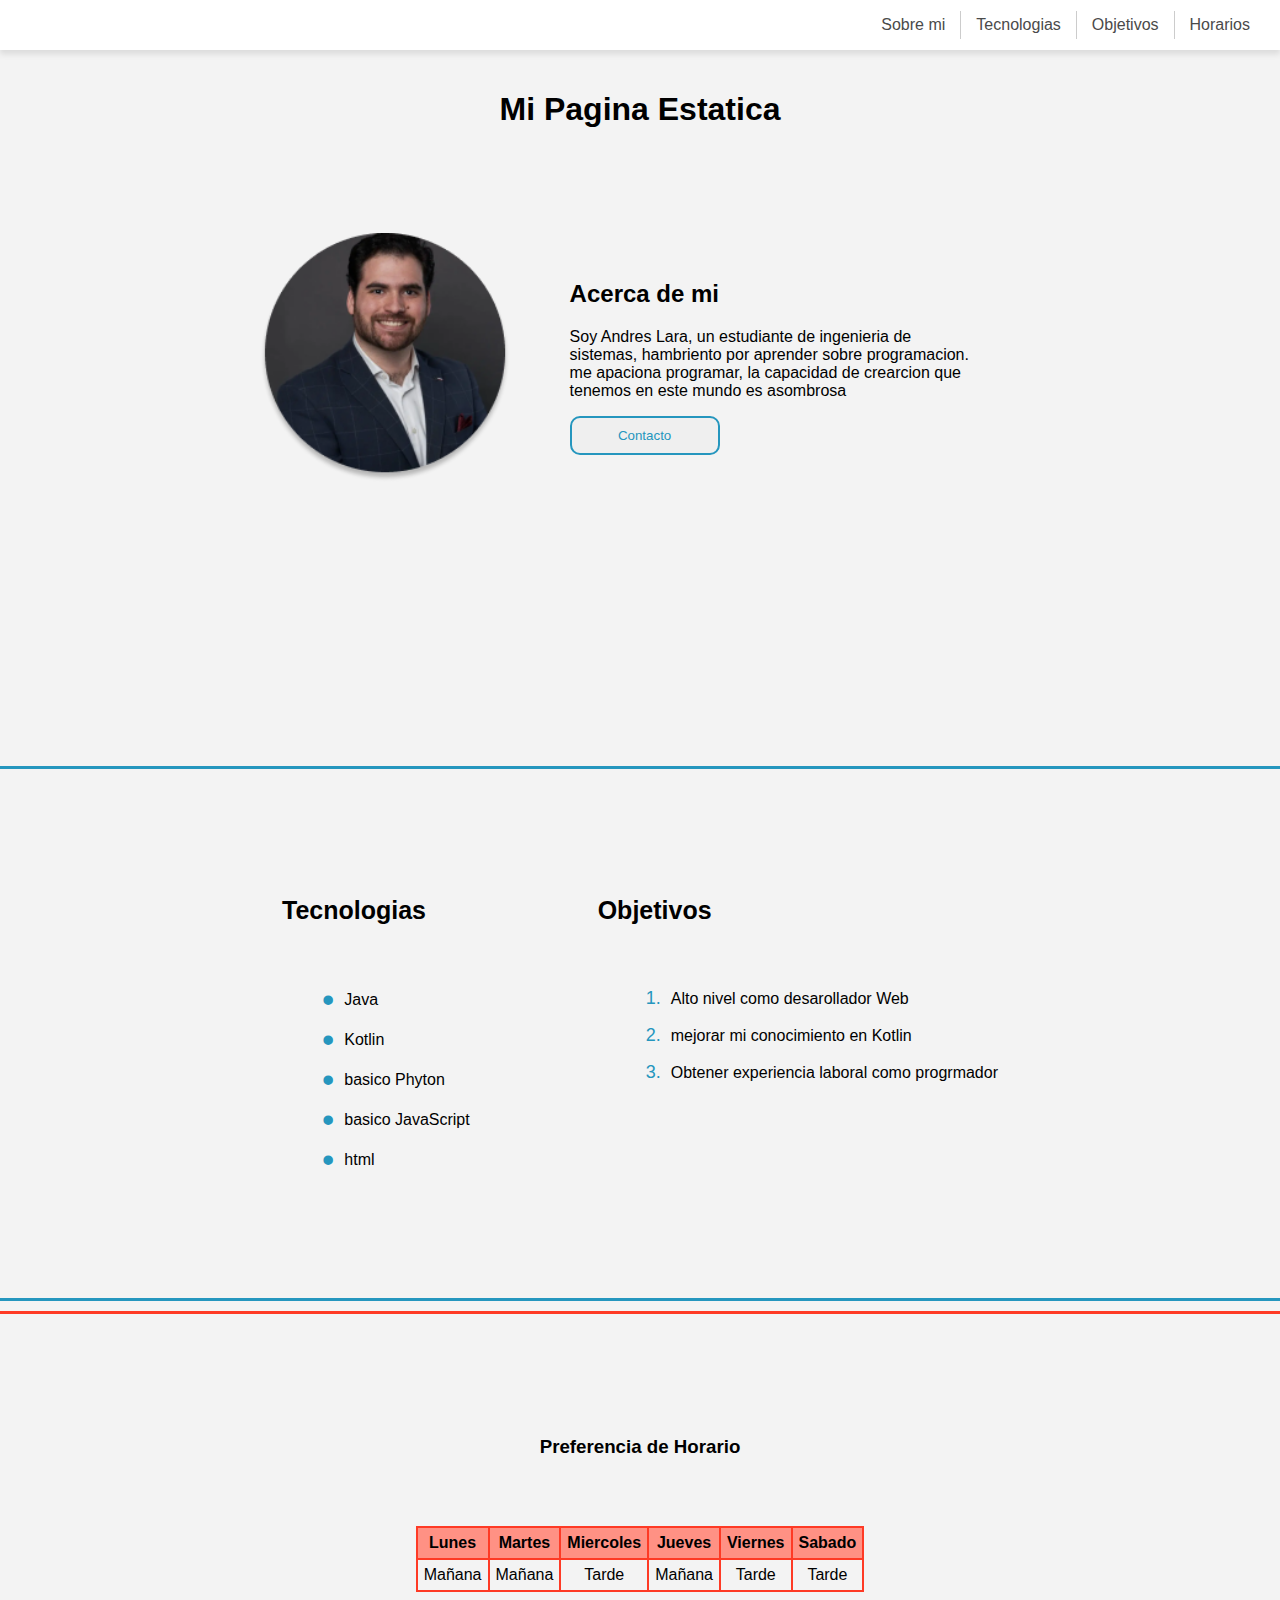
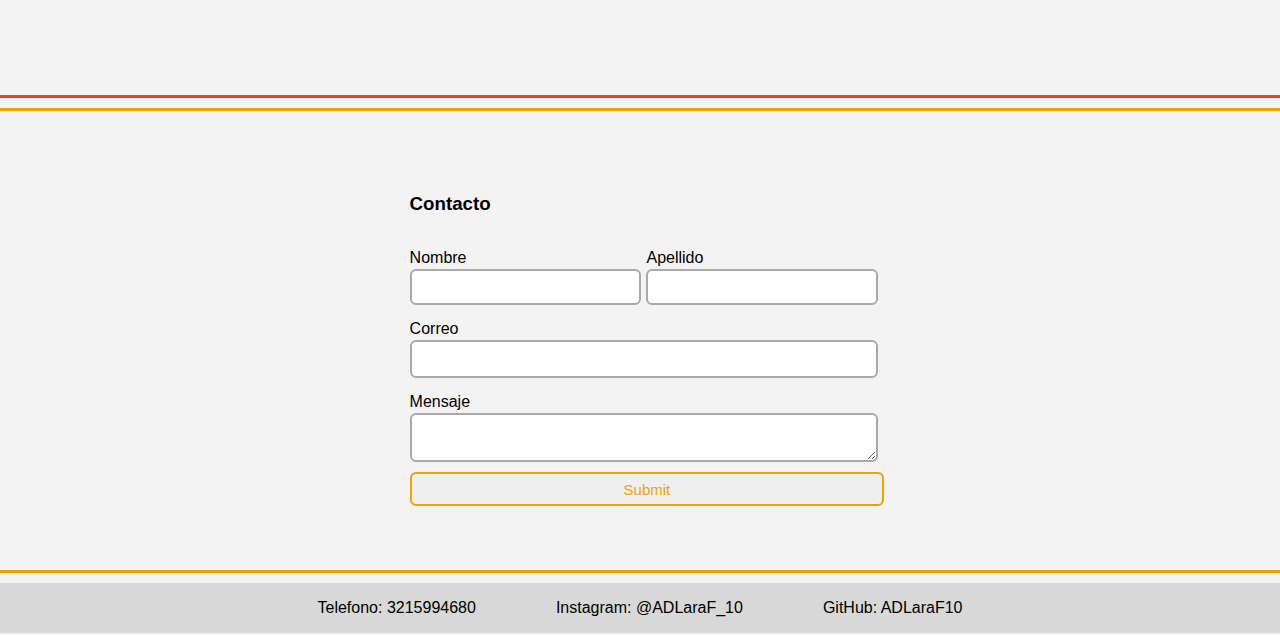
==== index.html @ 04764af8 "CSS terminado + areglos html" ====
<!DOCTYPE html>
<html lang="en">
  <head>
    <meta charset="UTF-8" />
    <meta name="viewport" content="width=device-width, initial-scale=1.0" />
    <link rel="stylesheet" href="CSS/estilo.css" />
    <title>Mi Pagina</title>
  </head>

  <body>
    <nav>
      <a href="#">Sobre mi</a>
      <a href="#">Tecnologias</a>
      <a href="#">Objetivos</a>
      <a href="#">Horarios</a>
    </nav>
    <div id="miPagina">
      <h1>Mi Pagina Estatica</h1>
    </div>
    <div id="acerca">
      <img src="Recursos/Perfil.png" alt="placeHolderPerfil" />
      <div id="acercaInfo">
        <h2>Acerca de mi</h2>
        <p>
          Soy Andres Lara, un estudiante de ingenieria de sistemas, hambriento
          por aprender sobre programacion. me apaciona programar, la capacidad
          de crearcion que tenemos en este mundo es asombrosa
        </p>
        <button>Contacto</button>
      </div>
    </div>
    <section id="Listas">
      <div>
        <h3>Tecnologias</h3>
        <ul>
          <li>Java</li>
          <li>Kotlin</li>
          <li>basico Phyton</li>
          <li>basico JavaScript</li>
          <li>html</li>
        </ul>
      </div>
      <div>
        <h3>Objetivos</h3>
        <ol>
          <li>Alto nivel como desarollador Web</li>
          <li>mejorar mi conocimiento en Kotlin</li>
          <li>Obtener experiencia laboral como progrmador</li>
        </ol>
      </div>
    </section>
    <section id="contenedor_tabla">
      <h3>Preferencia de Horario</h3>
      <table>
        <tr>
          <th>Lunes</th>
          <th>Martes</th>
          <th>Miercoles</th>
          <th>Jueves</th>
          <th>Viernes</th>
          <th>Sabado</th>
        </tr>
        <tr>
          <td>Mañana</td>
          <td>Mañana</td>
          <td>Tarde</td>
          <td>Mañana</td>
          <td>Tarde</td>
          <td>Tarde</td>
        </tr>
      </table>
    </section>
    <section id="seccion_form">
      <form>
        <h3>Contacto</h3>
        <div>
          <label for="Nombre">Nombre</label>
          <label for="apellido">Apellido</label>
          <input type="text" name="Nombre" id="Nombre" />
          <input type="text" name="apellido" id="apellido" />
        </div>
        <label for="Correo">Correo</label>
        <input type="text" name="email" id="email" />
        <label for="Mensaje">Mensaje</label>
        <textarea name="Mensaje" id="Mensaje"></textarea>
        <input type="submit" name="enviar" id="btn-enviar" />
      </form>
    </section>
    <footer>
        <p>
            Telefono: 3215994680
        </p> 
        <p>
            Instagram: @ADLaraF_10
        </p>
        <p>
            GitHub: ADLaraF10
        </p>
    </footer>
  </body>
</html>
---- CSS/estilo.css ----
html,
body {
    background-color: #f3f3f3;
    font-family: 'Lucida Sans', 'Lucida Sans Regular', 'Lucida Grande', 'Lucida Sans Unicode', Geneva, Verdana, sans-serif;
    margin: 0;
    padding: 0;
}

nav {
    background-color: white;
    display: flex;
    height: 50px;
    align-items: center;
    justify-content: flex-end;
    box-shadow: 0px 4px 6px rgba(0, 0, 0, 0.1);
    padding: 0 15px 0 15px;
}

nav a {
    padding: 5px 15px 5px 15px;
    text-decoration: none;
    color: #4a4a4a;
    border-left: 1px solid #ccc;
}

nav a:first-child {
    border-left: none;
}

nav a:hover {
    color: #2596be;
}

h1 {
    text-align: center;
    padding-top: 20px;
}

#miPagina {
    display: contents;
    align-items: center;
}

#acerca {
    display: flex;
    background-color: #f3f3f3;
    padding: 8px 20px 20px 30px;
    margin: 5% 18% 18% 18%;
    align-items: center;
}

#acerca img {
    width: 60%;
}

#acerca p {
    width: 400px;
}

#acercaInfo {
    display: block;
    padding-top: 10%;
    padding: 60px;
}

#acerca button {
    border: 2px solid #2596be;
    border-radius: 10px;
    padding: 10px;
    width: 150px;
    color: #2596be;

}

#acerca button:hover {
    border-color: #f3f3f3;
    background-color: #2596be;
    color: #f3f3f3;
}

#Listas {
    border: 3px solid #2596be;
    border-left: none;
    border-right: none;
    padding-block: 8%;
    display: flex;
    justify-content: center;
}

#Listas div {
    margin-inline: 5%;
}

#Listas h3 {
    font-size: 25px;
    padding-bottom: 30px;
}


#Listas ul li {
    list-style: none;
    display: flex;
    align-items: center;
}

#Listas ul li::before {
    list-style: none;
    content: "•";
    color: #2596be;
    font-size: 35px;
    margin-right: 10px;
}
#Listas ol{
    counter-reset: item;
}
#Listas ol li {
    list-style: none;
    display: flex;
    align-items: center;
}

#Listas ol li::before {
    margin: 8px;
    list-style: none;
    content: counter(item) ". ";
    counter-increment: item;  
    color: #2596be;
    font-size: 18px;
    margin-right: 10px;
}

#contenedor_tabla {
    margin-top: 10px;
    padding: 8%;
    display: flex;
    flex-direction: column;
    align-items: center;
    border: 3px solid #fe3a25;
    border-left: none;
    border-right: none;
}

#contenedor_tabla table {
    margin-top: 50px;
    border-collapse: collapse;
}

#contenedor_tabla th {
    padding: 6px;
    border: 2px solid #fe3a25;
    background-color: #ff9184;
}

#contenedor_tabla td {
    padding: 6px;
    border: 2px solid #fe3a25;
    text-align: center;
}

#seccion_form {
    border: 3px solid #eea302;
    border-left: none;
    border-right: none;
    display: flex;
    justify-content: center;
    margin-top: 10px;
    margin-bottom: 10px;
    padding: 5%;
}

#seccion_form form {
    display:flex;
    flex-direction: column;
    align-items: ;
    width: 40%;
}

#seccion_form form div {
    display: grid;
    grid-template-columns: 1fr 1fr;
    column-gap: 13px;
}

#seccion_form input[type="text"]{
    border-radius: 6px;
    margin-top: 0;
    width: 100%;
    height: 50px;
    font-size: 18px;
    border: 2px solid #a9a9a9;
}

#seccion_form div input[type="text"]{
    border-radius: 6px;
    margin-top: 0;
    width: 100%;
    height: 30px;
    font-size: 18px;
    border: 2px solid #a9a9a9;
}

#seccion_form textarea {
    width: 100%;
    height: 20%;
    border: 2px solid #a9a9a9;
    border-radius: 6px;
    font-size: 15px;
}

#seccion_form input[type="submit"] {
    margin-top: 10px;
    width: 103%;
    height: 15%;
    border: 2px solid #eea302;
    border-radius: 6px;
    font-size: 15px;
    color: #eea302;
}

form label {
    display: block;
    padding: 15px 0 2px 0;
}

footer {
    display: flex;
    justify-content: center;
    margin: 0%;
    background-color: rgb(216, 216, 216);
}

footer p{
    margin-inline: 40px;
}
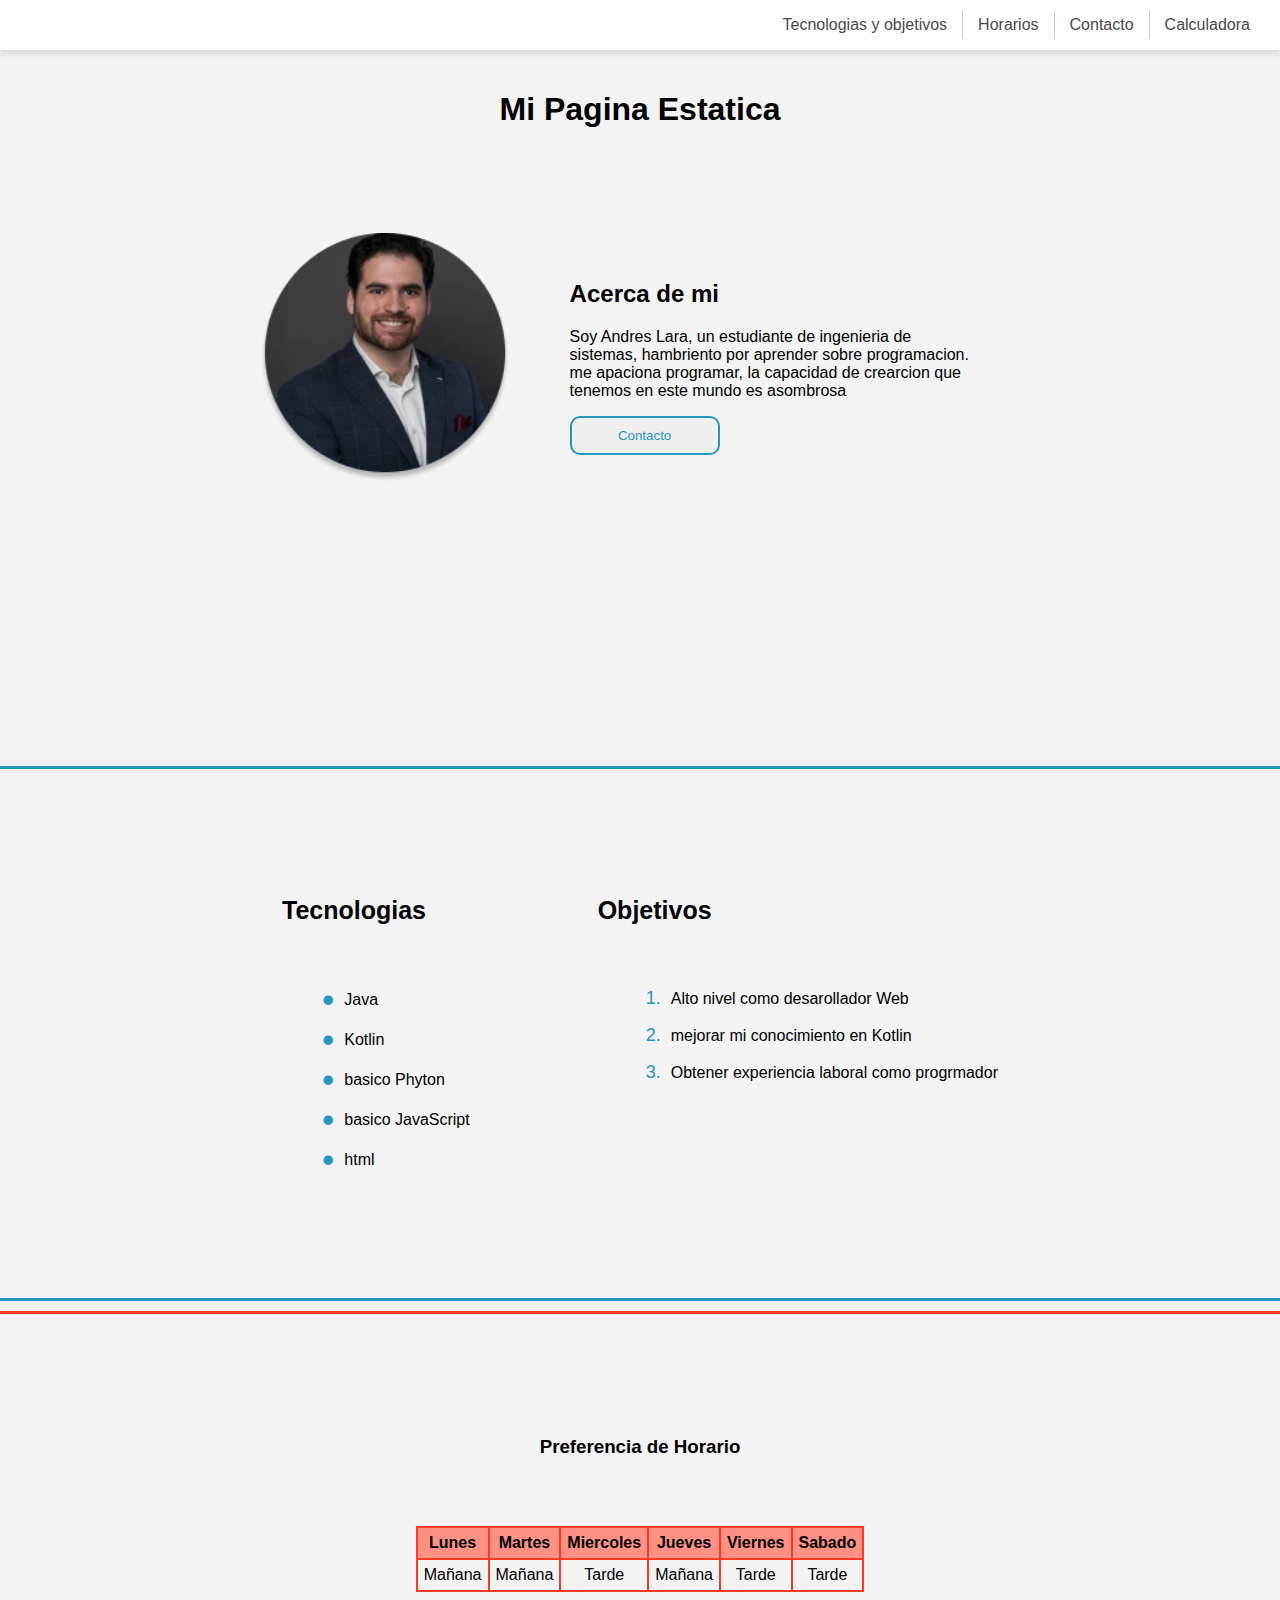
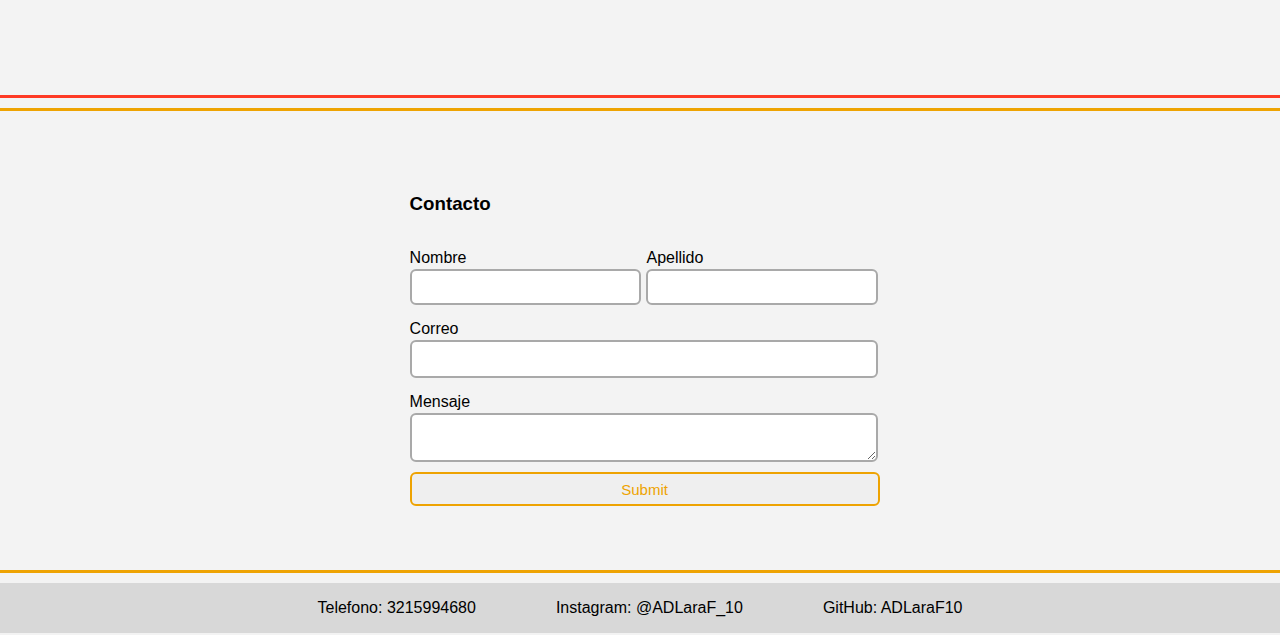
==== commit 95555e8b: "Agregar enlaces" ====
--- a/index.html
+++ b/index.html
@@ -9,10 +9,10 @@
 
   <body>
     <nav>
-      <a href="#">Sobre mi</a>
-      <a href="#">Tecnologias</a>
-      <a href="#">Objetivos</a>
-      <a href="#">Horarios</a>
+      <a href="#Listas">Tecnologias y objetivos</a>
+      <a href="#contenedor_tabla">Horarios</a>
+      <a href="#seccion_form">Contacto</a>
+      <a href="#">Calculadora</a>
     </nav>
     <div id="miPagina">
       <h1>Mi Pagina Estatica</h1>
--- a/CSS/estilo.css
+++ b/CSS/estilo.css
@@ -171,7 +171,7 @@
 #seccion_form form {
     display:flex;
     flex-direction: column;
-    align-items: ;
+
     width: 40%;
 }
 
@@ -209,7 +209,7 @@
 
 #seccion_form input[type="submit"] {
     margin-top: 10px;
-    width: 103%;
+    width: 102%;
     height: 15%;
     border: 2px solid #eea302;
     border-radius: 6px;
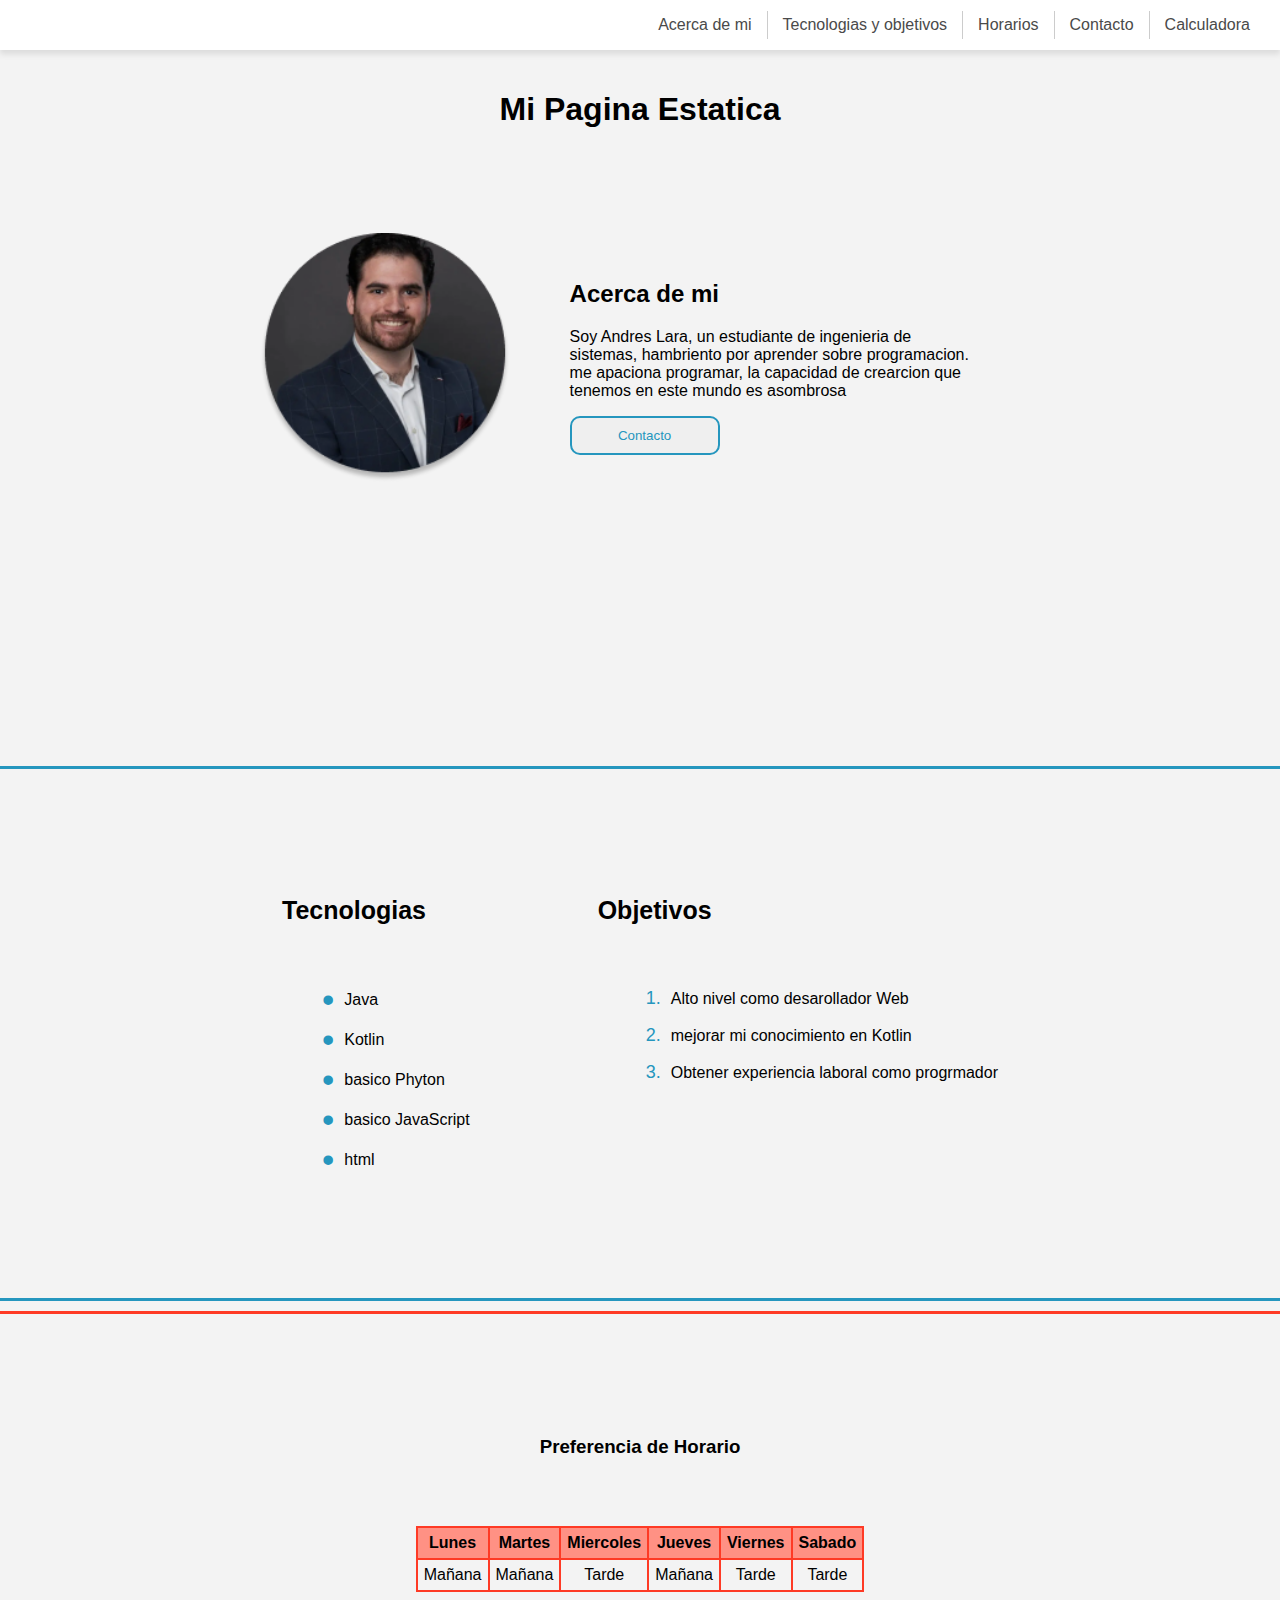
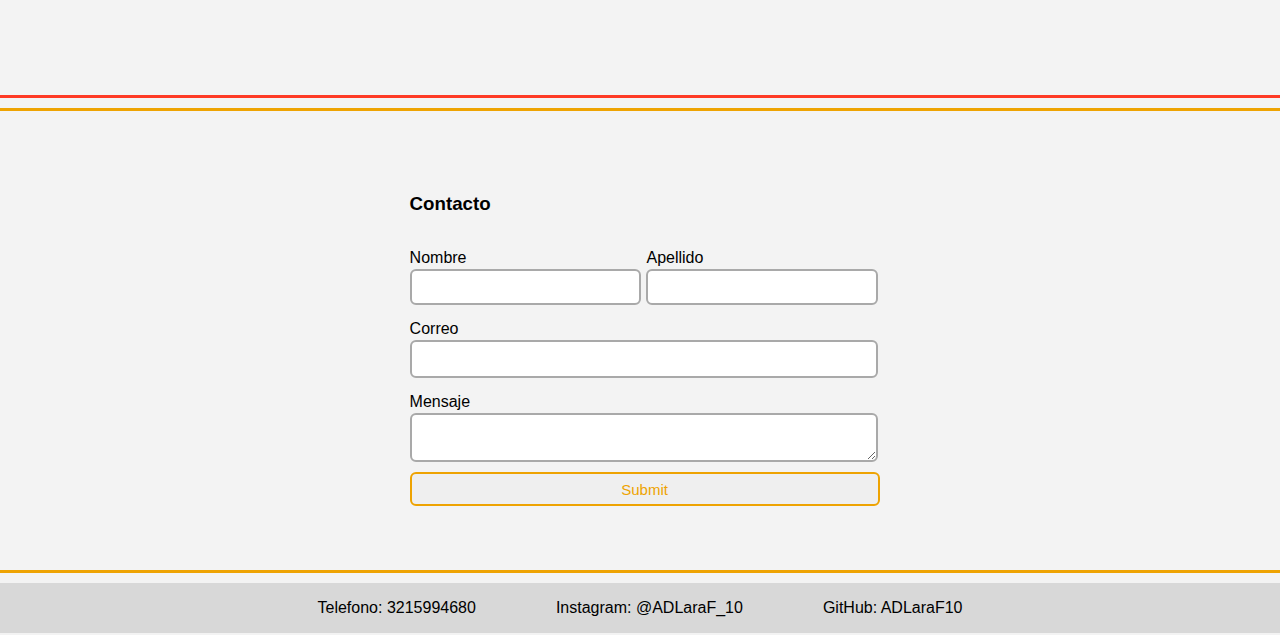
==== commit 83081ba1: "cambios anteriores" ====
--- a/index.html
+++ b/index.html
@@ -3,16 +3,17 @@
   <head>
     <meta charset="UTF-8" />
     <meta name="viewport" content="width=device-width, initial-scale=1.0" />
-    <link rel="stylesheet" href="CSS/estilo.css" />
+    <link rel="stylesheet" href="CSS/estiloIndex.css" />
     <title>Mi Pagina</title>
   </head>
 
   <body>
     <nav>
+      <a href="index.html">Acerca de mi</a>
       <a href="#Listas">Tecnologias y objetivos</a>
       <a href="#contenedor_tabla">Horarios</a>
       <a href="#seccion_form">Contacto</a>
-      <a href="#">Calculadora</a>
+      <a href="Calculadora.html">Calculadora</a>
     </nav>
     <div id="miPagina">
       <h1>Mi Pagina Estatica</h1>
--- a/CSS/estiloIndex.css
+++ b/CSS/estiloIndex.css
@@ -0,0 +1,234 @@
+html,
+body {
+    background-color: #f3f3f3;
+    font-family: 'Lucida Sans', 'Lucida Sans Regular', 'Lucida Grande', 'Lucida Sans Unicode', Geneva, Verdana, sans-serif;
+    margin: 0;
+    padding: 0;
+}
+
+nav {
+    background-color: white;
+    display: flex;
+    height: 50px;
+    align-items: center;
+    justify-content: flex-end;
+    box-shadow: 0px 4px 6px rgba(0, 0, 0, 0.1);
+    padding: 0 15px 0 15px;
+}
+
+nav a {
+    padding: 5px 15px 5px 15px;
+    text-decoration: none;
+    color: #4a4a4a;
+    border-left: 1px solid #ccc;
+}
+
+nav a:first-child {
+    border-left: none;
+}
+
+nav a:hover {
+    color: #2596be;
+}
+
+h1 {
+    text-align: center;
+    padding-top: 20px;
+}
+
+#miPagina {
+    display: contents;
+    align-items: center;
+}
+
+#acerca {
+    display: flex;
+    background-color: #f3f3f3;
+    padding: 8px 20px 20px 30px;
+    margin: 5% 18% 18% 18%;
+    align-items: center;
+}
+
+#acerca img {
+    width: 60%;
+}
+
+#acerca p {
+    width: 400px;
+}
+
+#acercaInfo {
+    display: block;
+    padding-top: 10%;
+    padding: 60px;
+}
+
+#acerca button {
+    border: 2px solid #2596be;
+    border-radius: 10px;
+    padding: 10px;
+    width: 150px;
+    color: #2596be;
+
+}
+
+#acerca button:hover {
+    border-color: #f3f3f3;
+    background-color: #2596be;
+    color: #f3f3f3;
+}
+
+#Listas {
+    border: 3px solid #2596be;
+    border-left: none;
+    border-right: none;
+    padding-block: 8%;
+    display: flex;
+    justify-content: center;
+}
+
+#Listas div {
+    margin-inline: 5%;
+}
+
+#Listas h3 {
+    font-size: 25px;
+    padding-bottom: 30px;
+}
+
+
+#Listas ul li {
+    list-style: none;
+    display: flex;
+    align-items: center;
+}
+
+#Listas ul li::before {
+    list-style: none;
+    content: "•";
+    color: #2596be;
+    font-size: 35px;
+    margin-right: 10px;
+}
+#Listas ol{
+    counter-reset: item;
+}
+#Listas ol li {
+    list-style: none;
+    display: flex;
+    align-items: center;
+}
+
+#Listas ol li::before {
+    margin: 8px;
+    list-style: none;
+    content: counter(item) ". ";
+    counter-increment: item;  
+    color: #2596be;
+    font-size: 18px;
+    margin-right: 10px;
+}
+
+#contenedor_tabla {
+    margin-top: 10px;
+    padding: 8%;
+    display: flex;
+    flex-direction: column;
+    align-items: center;
+    border: 3px solid #fe3a25;
+    border-left: none;
+    border-right: none;
+}
+
+#contenedor_tabla table {
+    margin-top: 50px;
+    border-collapse: collapse;
+}
+
+#contenedor_tabla th {
+    padding: 6px;
+    border: 2px solid #fe3a25;
+    background-color: #ff9184;
+}
+
+#contenedor_tabla td {
+    padding: 6px;
+    border: 2px solid #fe3a25;
+    text-align: center;
+}
+
+#seccion_form {
+    border: 3px solid #eea302;
+    border-left: none;
+    border-right: none;
+    display: flex;
+    justify-content: center;
+    margin-top: 10px;
+    margin-bottom: 10px;
+    padding: 5%;
+}
+
+#seccion_form form {
+    display:flex;
+    flex-direction: column;
+
+    width: 40%;
+}
+
+#seccion_form form div {
+    display: grid;
+    grid-template-columns: 1fr 1fr;
+    column-gap: 13px;
+}
+
+#seccion_form input[type="text"]{
+    border-radius: 6px;
+    margin-top: 0;
+    width: 100%;
+    height: 50px;
+    font-size: 18px;
+    border: 2px solid #a9a9a9;
+}
+
+#seccion_form div input[type="text"]{
+    border-radius: 6px;
+    margin-top: 0;
+    width: 100%;
+    height: 30px;
+    font-size: 18px;
+    border: 2px solid #a9a9a9;
+}
+
+#seccion_form textarea {
+    width: 100%;
+    height: 20%;
+    border: 2px solid #a9a9a9;
+    border-radius: 6px;
+    font-size: 15px;
+}
+
+#seccion_form input[type="submit"] {
+    margin-top: 10px;
+    width: 102%;
+    height: 15%;
+    border: 2px solid #eea302;
+    border-radius: 6px;
+    font-size: 15px;
+    color: #eea302;
+}
+
+form label {
+    display: block;
+    padding: 15px 0 2px 0;
+}
+
+footer {
+    display: flex;
+    justify-content: center;
+    margin: 0%;
+    background-color: rgb(216, 216, 216);
+}
+
+footer p{
+    margin-inline: 40px;
+}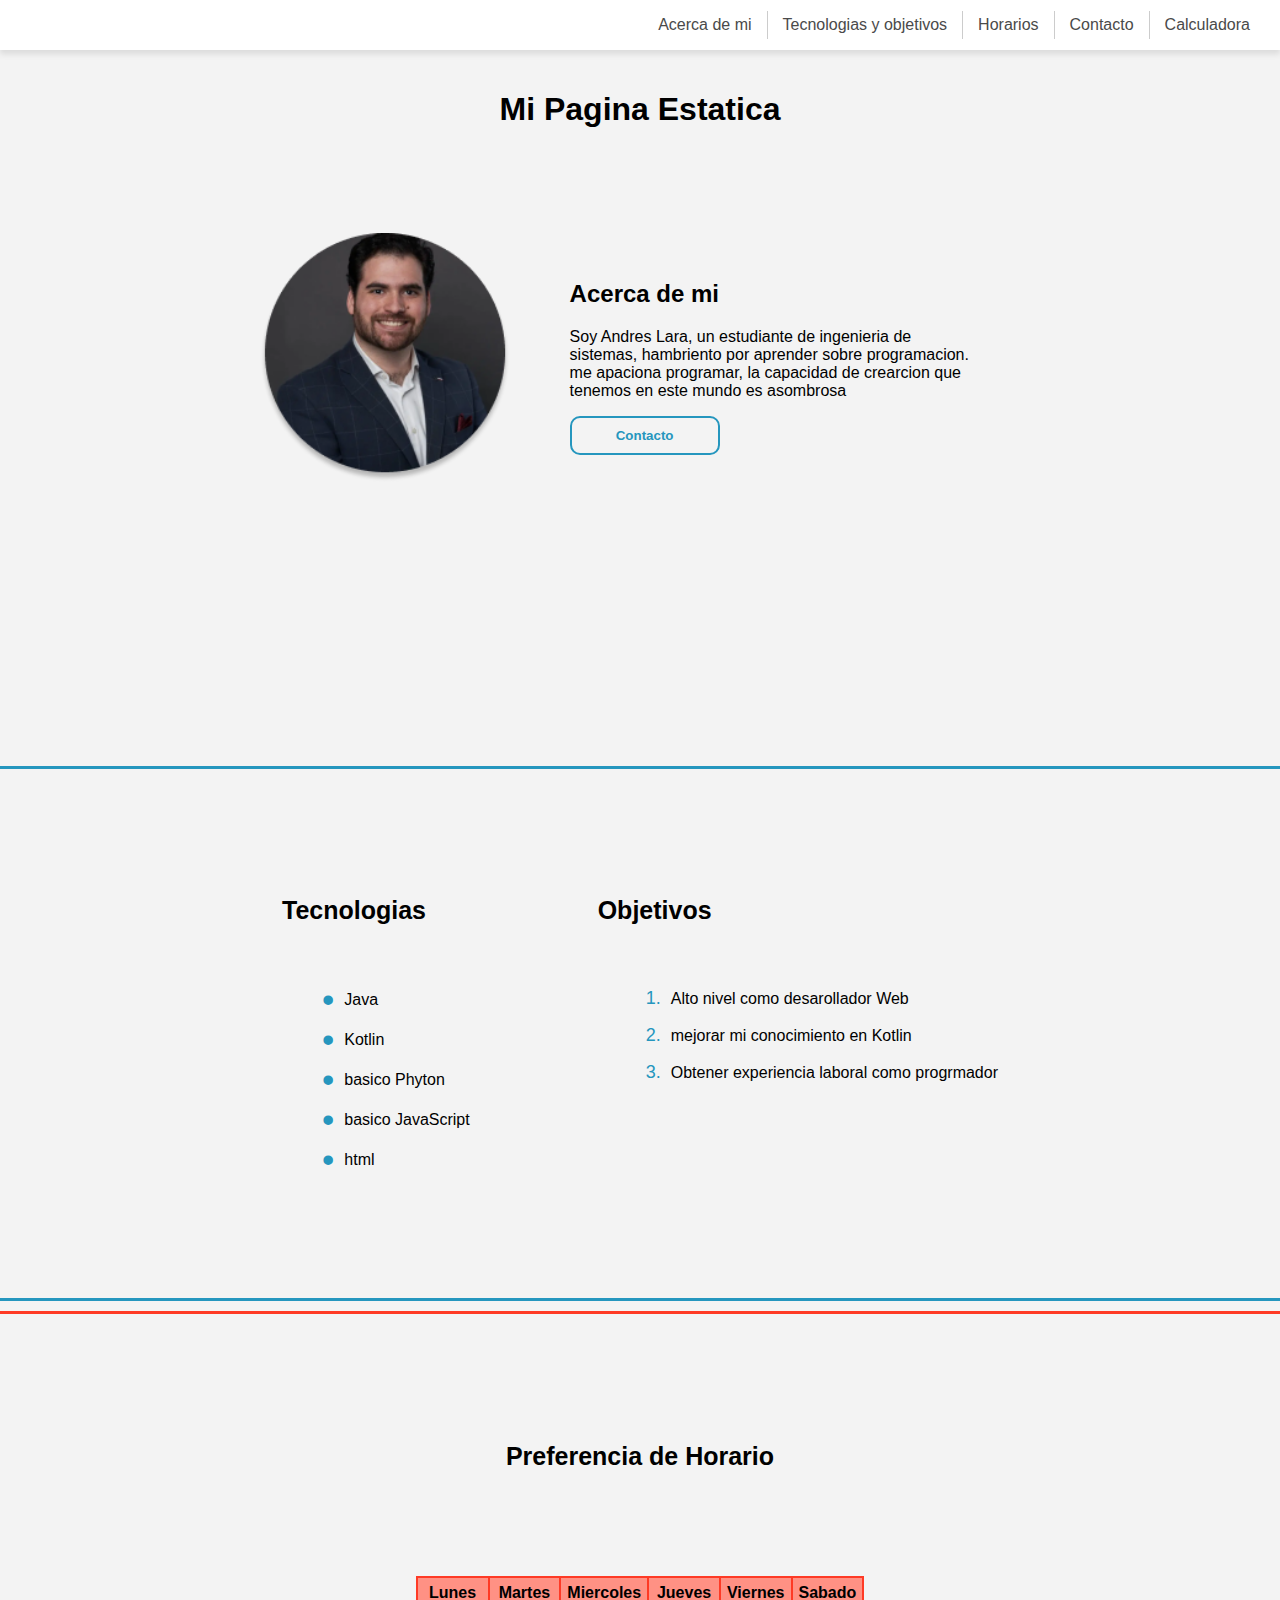
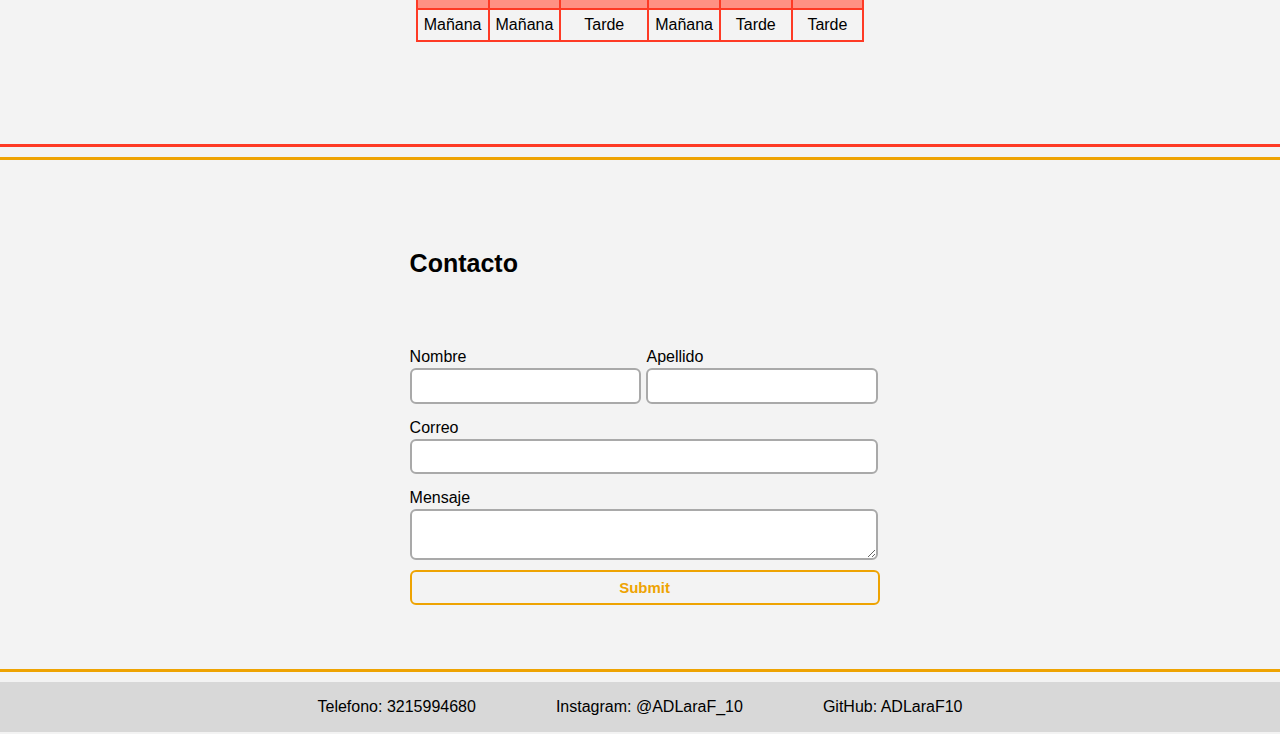
==== commit d2ca7b0a: "Detalles css, implementacion de smooth scrolling" ====
--- a/index.html
+++ b/index.html
@@ -10,7 +10,7 @@
   <body>
     <nav>
       <a href="index.html">Acerca de mi</a>
-      <a href="#Listas">Tecnologias y objetivos</a>
+      <a href="#Listas" class="referencia">Tecnologias y objetivos</a>
       <a href="#contenedor_tabla">Horarios</a>
       <a href="#seccion_form">Contacto</a>
       <a href="Calculadora.html">Calculadora</a>
@@ -98,5 +98,6 @@
             GitHub: ADLaraF10
         </p>
     </footer>
+    <script src="JS/index.js"></script>
   </body>
 </html>
--- a/CSS/estiloIndex.css
+++ b/CSS/estiloIndex.css
@@ -69,6 +69,8 @@
     padding: 10px;
     width: 150px;
     color: #2596be;
+    font-weight: bold;
+    background-color: #f3f3f3;
 
 }
 
@@ -91,7 +93,7 @@
     margin-inline: 5%;
 }
 
-#Listas h3 {
+h3 {
     font-size: 25px;
     padding-bottom: 30px;
 }
@@ -215,6 +217,13 @@
     border-radius: 6px;
     font-size: 15px;
     color: #eea302;
+    font-weight: bold;
+    background-color: #f3f3f3;
+}
+
+#seccion_form input[type="submit"]:hover {
+   color: #f3f3f3;
+   background-color: #eea302;
 }
 
 form label {
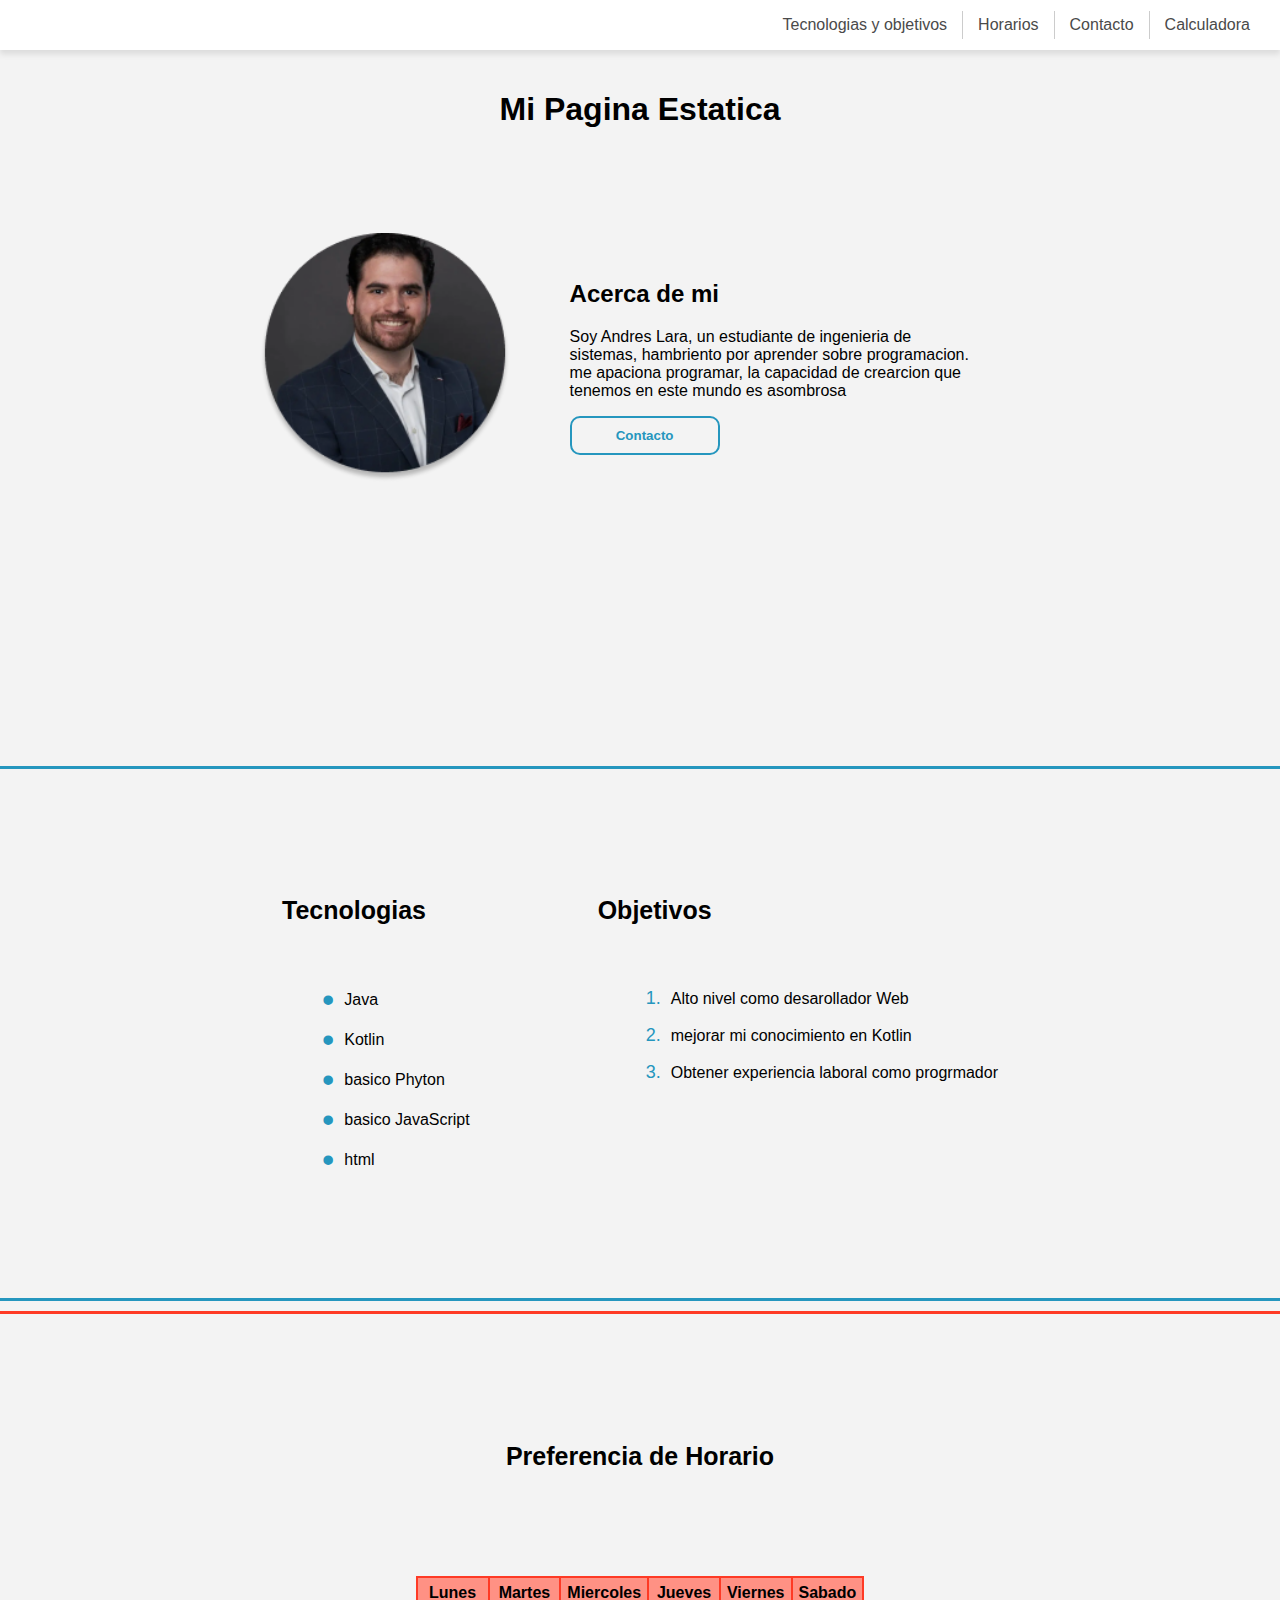
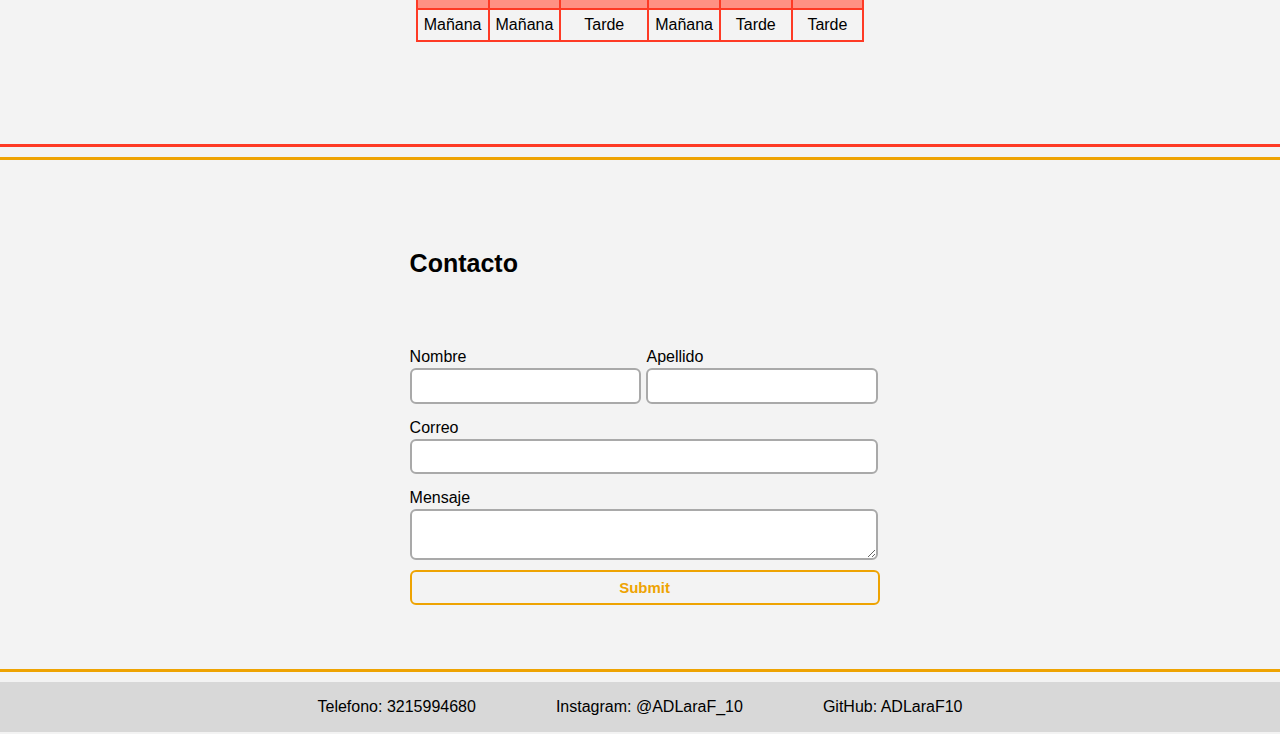
==== commit 15abad9d: "correccion de errores" ====
--- a/index.html
+++ b/index.html
@@ -1,5 +1,5 @@
 <!DOCTYPE html>
-<html lang="en">
+<html lang="es">
   <head>
     <meta charset="UTF-8" />
     <meta name="viewport" content="width=device-width, initial-scale=1.0" />
@@ -8,11 +8,10 @@
   </head>
 
   <body>
-    <nav>
-      <a href="index.html">Acerca de mi</a>
-      <a href="#Listas" class="referencia">Tecnologias y objetivos</a>
-      <a href="#contenedor_tabla">Horarios</a>
-      <a href="#seccion_form">Contacto</a>
+    <nav> 
+      <a href="#Listas" class="referencia" >Tecnologias y objetivos</a>
+      <a href="#contenedor_tabla" class="referencia" >Horarios</a>
+      <a href="#seccion_form" class="referencia" >Contacto</a>
       <a href="Calculadora.html">Calculadora</a>
     </nav>
     <div id="miPagina">
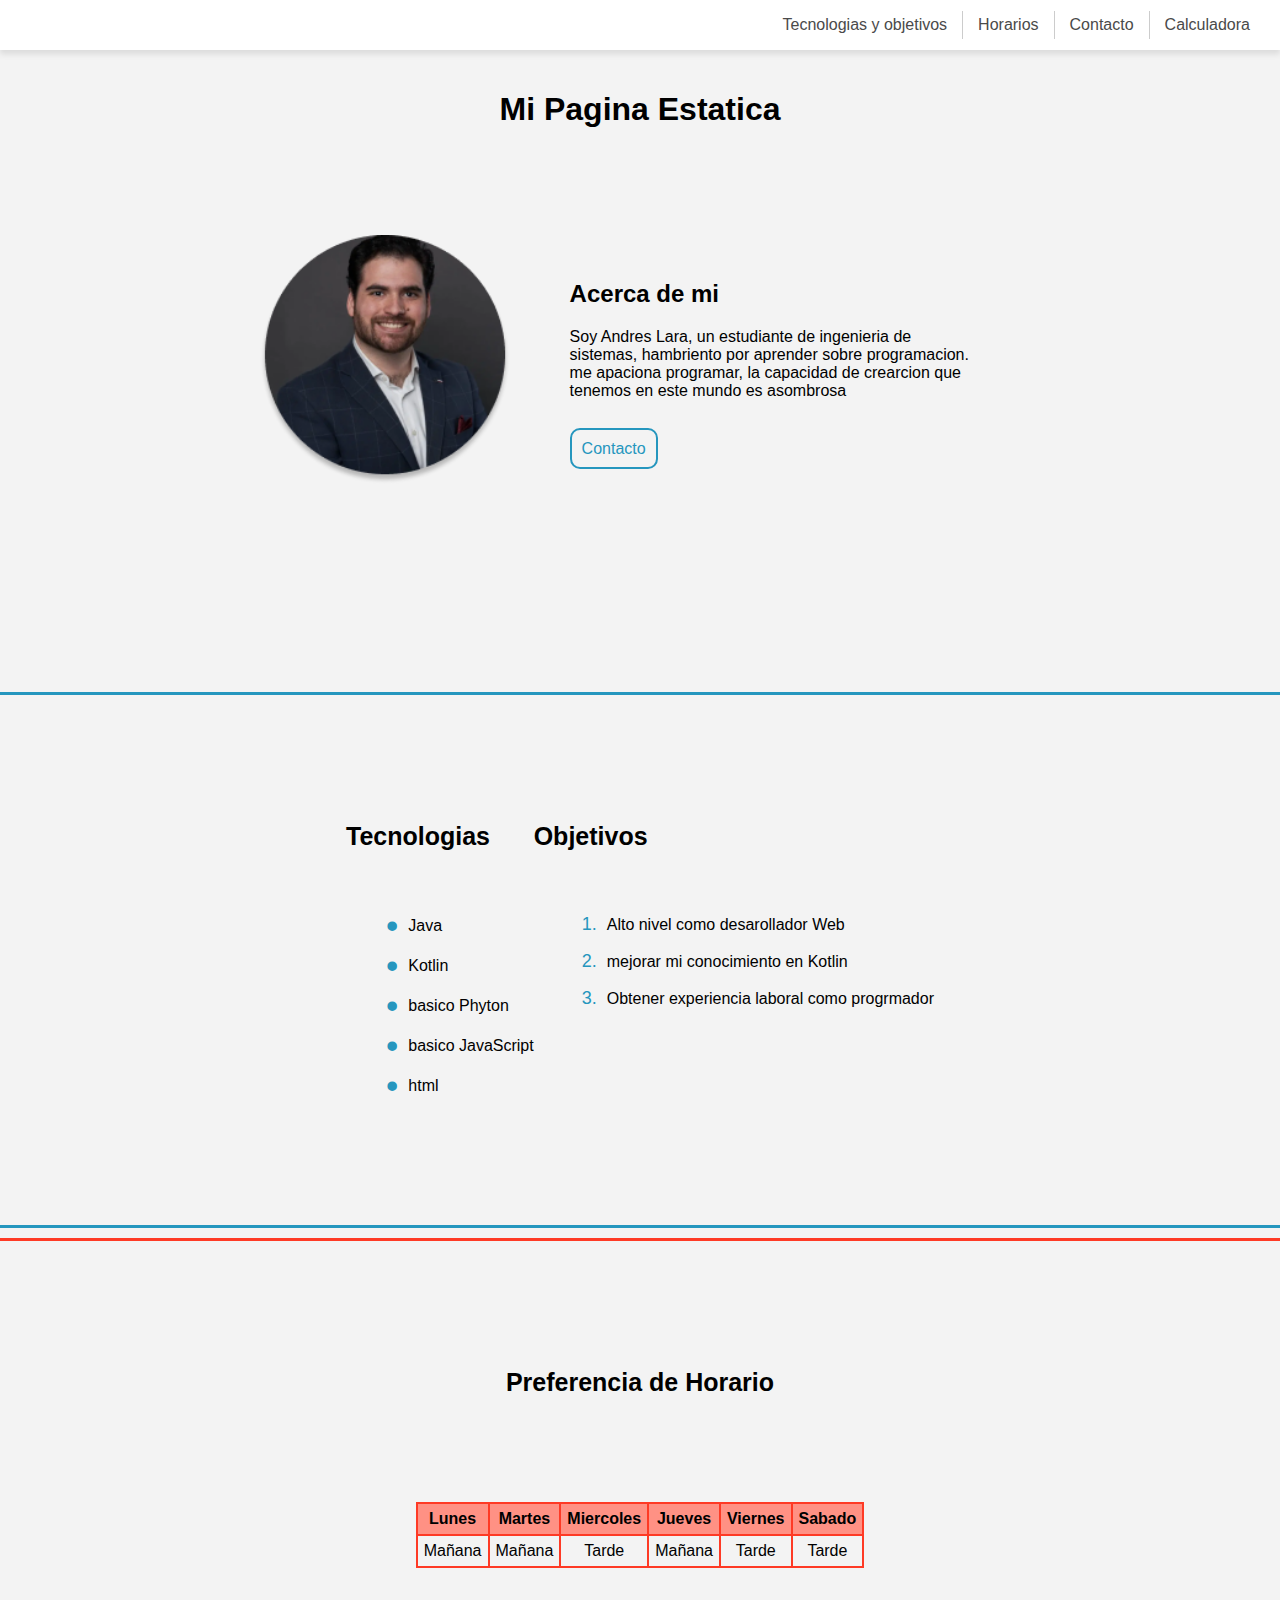
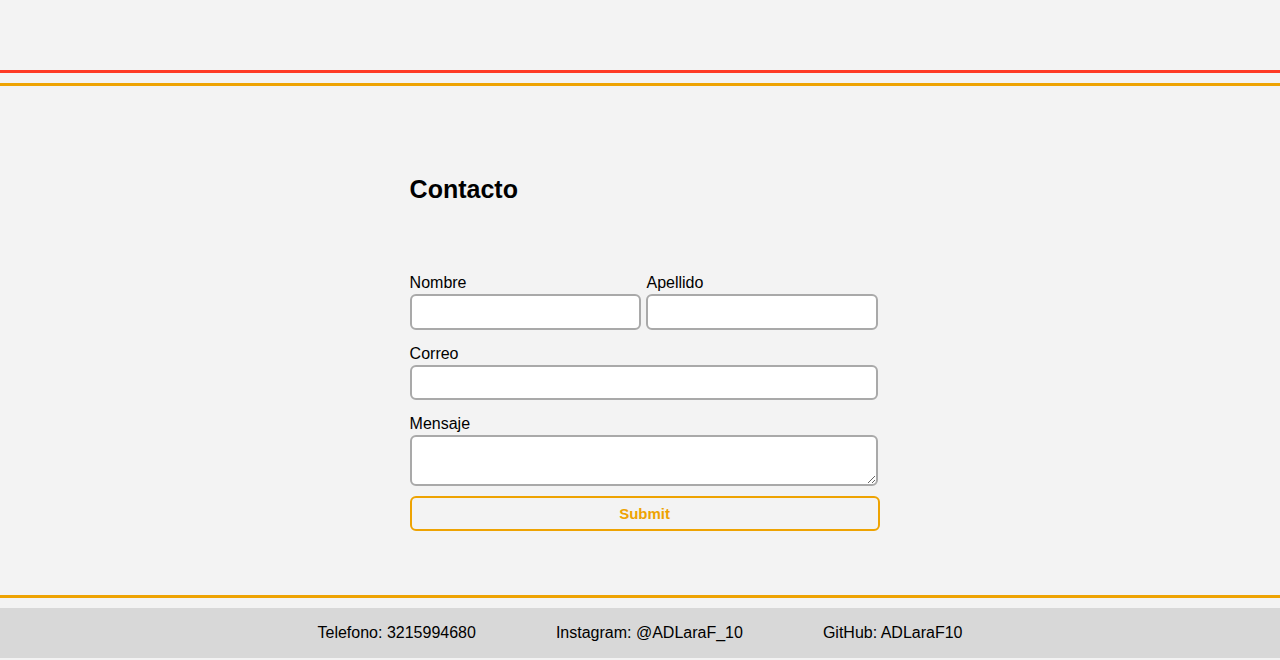
==== commit 1bb4b037: "validacion de formulario, detalles y correcion de errores" ====
--- a/index.html
+++ b/index.html
@@ -1,102 +1,99 @@
 <!DOCTYPE html>
 <html lang="es">
-  <head>
-    <meta charset="UTF-8" />
-    <meta name="viewport" content="width=device-width, initial-scale=1.0" />
-    <link rel="stylesheet" href="CSS/estiloIndex.css" />
-    <title>Mi Pagina</title>
-  </head>
 
-  <body>
-    <nav> 
-      <a href="#Listas" class="referencia" >Tecnologias y objetivos</a>
-      <a href="#contenedor_tabla" class="referencia" >Horarios</a>
-      <a href="#seccion_form" class="referencia" >Contacto</a>
-      <a href="Calculadora.html">Calculadora</a>
-    </nav>
-    <div id="miPagina">
-      <h1>Mi Pagina Estatica</h1>
+<head>
+  <meta charset="UTF-8" />
+  <meta name="viewport" content="width=device-width, initial-scale=1.0" />
+  <link rel="stylesheet" href="CSS/estiloIndex.css" />
+  <title>Mi Pagina</title>
+</head>
+
+<body>
+  <nav>
+    <a href="#Listas" class="referencia">Tecnologias y objetivos</a>
+    <a href="#contenedor_tabla" class="referencia">Horarios</a>
+    <a href="#seccion_form" class="referencia">Contacto</a>
+    <a href="Calculadora.html">Calculadora</a>
+  </nav>
+  <div id="miPagina">
+    <h1>Mi Pagina Estatica</h1>
+  </div>
+  <div id="acerca">
+    <img src="Recursos/Perfil.png" alt="placeHolderPerfil" />
+    <div id="acercaInfo">
+      <h2>Acerca de mi</h2>
+      <p>
+        Soy Andres Lara, un estudiante de ingenieria de sistemas, hambriento
+        por aprender sobre programacion. me apaciona programar, la capacidad
+        de crearcion que tenemos en este mundo es asombrosa
+      </p>
+      <a href="#seccion_form" class="referencia">Contacto</a>
     </div>
-    <div id="acerca">
-      <img src="Recursos/Perfil.png" alt="placeHolderPerfil" />
-      <div id="acercaInfo">
-        <h2>Acerca de mi</h2>
-        <p>
-          Soy Andres Lara, un estudiante de ingenieria de sistemas, hambriento
-          por aprender sobre programacion. me apaciona programar, la capacidad
-          de crearcion que tenemos en este mundo es asombrosa
-        </p>
-        <button>Contacto</button>
+  </div>
+  <section id="Listas">
+    <div>
+      <h3>Tecnologias</h3>
+      <ul>
+        <li>Java</li>
+        <li>Kotlin</li>
+        <li>basico Phyton</li>
+        <li>basico JavaScript</li>
+        <li>html</li>
+      </ul>
+    </div>
+    <div>
+      <h3>Objetivos</h3>
+      <ol>
+        <li>Alto nivel como desarollador Web</li>
+        <li>mejorar mi conocimiento en Kotlin</li>
+        <li>Obtener experiencia laboral como progrmador</li>
+      </ol>
+    </div>
+  </section>
+  <section id="contenedor_tabla">
+    <h3>Preferencia de Horario</h3>
+    <table>
+      <tr>
+        <th>Lunes</th>
+        <th>Martes</th>
+        <th>Miercoles</th>
+        <th>Jueves</th>
+        <th>Viernes</th>
+        <th>Sabado</th>
+      </tr>
+      <tr>
+        <td>Mañana</td>
+        <td>Mañana</td>
+        <td>Tarde</td>
+        <td>Mañana</td>
+        <td>Tarde</td>
+        <td>Tarde</td>
+      </tr>
+    </table>
+  </section>
+  <section id="seccion_form">
+    <form onsubmit="validarFormularioMensaje(event)">
+      <h3>Contacto</h3>
+      <span id="alerta">Debe llenar todos los campos</span>
+      <div>
+        <label for="Nombre">Nombre</label>
+        <label for="apellido">Apellido</label>
+        <input type="text" name="Nombre" id="Nombre" />
+        <input type="text" name="apellido" id="apellido" />
       </div>
-    </div>
-    <section id="Listas">
-      <div>
-        <h3>Tecnologias</h3>
-        <ul>
-          <li>Java</li>
-          <li>Kotlin</li>
-          <li>basico Phyton</li>
-          <li>basico JavaScript</li>
-          <li>html</li>
-        </ul>
-      </div>
-      <div>
-        <h3>Objetivos</h3>
-        <ol>
-          <li>Alto nivel como desarollador Web</li>
-          <li>mejorar mi conocimiento en Kotlin</li>
-          <li>Obtener experiencia laboral como progrmador</li>
-        </ol>
-      </div>
-    </section>
-    <section id="contenedor_tabla">
-      <h3>Preferencia de Horario</h3>
-      <table>
-        <tr>
-          <th>Lunes</th>
-          <th>Martes</th>
-          <th>Miercoles</th>
-          <th>Jueves</th>
-          <th>Viernes</th>
-          <th>Sabado</th>
-        </tr>
-        <tr>
-          <td>Mañana</td>
-          <td>Mañana</td>
-          <td>Tarde</td>
-          <td>Mañana</td>
-          <td>Tarde</td>
-          <td>Tarde</td>
-        </tr>
-      </table>
-    </section>
-    <section id="seccion_form">
-      <form>
-        <h3>Contacto</h3>
-        <div>
-          <label for="Nombre">Nombre</label>
-          <label for="apellido">Apellido</label>
-          <input type="text" name="Nombre" id="Nombre" />
-          <input type="text" name="apellido" id="apellido" />
-        </div>
-        <label for="Correo">Correo</label>
-        <input type="text" name="email" id="email" />
-        <label for="Mensaje">Mensaje</label>
-        <textarea name="Mensaje" id="Mensaje"></textarea>
-        <input type="submit" name="enviar" id="btn-enviar" />
-      </form>
-    </section>
-    <footer>
-        <p>
-            Telefono: 3215994680
-        </p> 
-        <p>
-            Instagram: @ADLaraF_10
-        </p>
-        <p>
-            GitHub: ADLaraF10
-        </p>
-    </footer>
-    <script src="JS/index.js"></script>
-  </body>
-</html>
+      <label for="Correo">Correo</label>
+      <input type="text" name="email" id="email" />
+      <label for="Mensaje">Mensaje</label>
+      <textarea name="Mensaje" id="Mensaje"></textarea>
+      <input type="submit" name="enviar" id="btn-enviar" />
+    </form>
+  </section>
+  <footer>
+    <p>Telefono: 3215994680</p>
+    <p>Instagram: @ADLaraF_10</p>
+    <p>GitHub: ADLaraF10</p>
+  </footer>
+  <script src="JS/index.js"></script>
+</body>
+
+</html>--- a/CSS/estiloIndex.css
+++ b/CSS/estiloIndex.css
@@ -45,7 +45,7 @@
     display: flex;
     background-color: #f3f3f3;
     padding: 8px 20px 20px 30px;
-    margin: 5% 18% 18% 18%;
+    margin: 5% 18% 12% 18%;
     align-items: center;
 }
 
@@ -55,6 +55,7 @@
 
 #acerca p {
     width: 400px;
+    margin-bottom: 40px;
 }
 
 #acercaInfo {
@@ -63,15 +64,16 @@
     padding: 60px;
 }
 
-#acerca button {
+#acerca a{
     border: 2px solid #2596be;
     border-radius: 10px;
     padding: 10px;
-    width: 150px;
-    color: #2596be;
-    font-weight: bold;
-    background-color: #f3f3f3;
-
+    text-decoration: none;
+    color: #2596be;
+}
+#acerca a:hover{
+    color: #ffffff;
+    background-color: #2596be;
 }
 
 #acerca button:hover {
@@ -90,8 +92,26 @@
 }
 
 #Listas div {
-    margin-inline: 5%;
-}
+    view-timeline-name: --lista;
+    view-timeline-axis: block;
+
+    animation-timeline: --lista;
+    animation-name: deslizar;
+
+    animation-range: entry 10% cover 30%;
+    animation-fill-mode: both;
+}
+
+@keyframes deslizar {
+    from {
+        margin-inline: 30%;
+    }
+
+    to {
+        margin: 5%;
+    }
+}
+
 
 h3 {
     font-size: 25px;
@@ -175,6 +195,14 @@
     flex-direction: column;
 
     width: 40%;
+}
+
+#seccion_form span {
+    display: none;
+    background-color: #fe3a25;
+    padding: 10px;
+    border-radius: 10px;
+    color: #f3f3f3;
 }
 
 #seccion_form form div {
